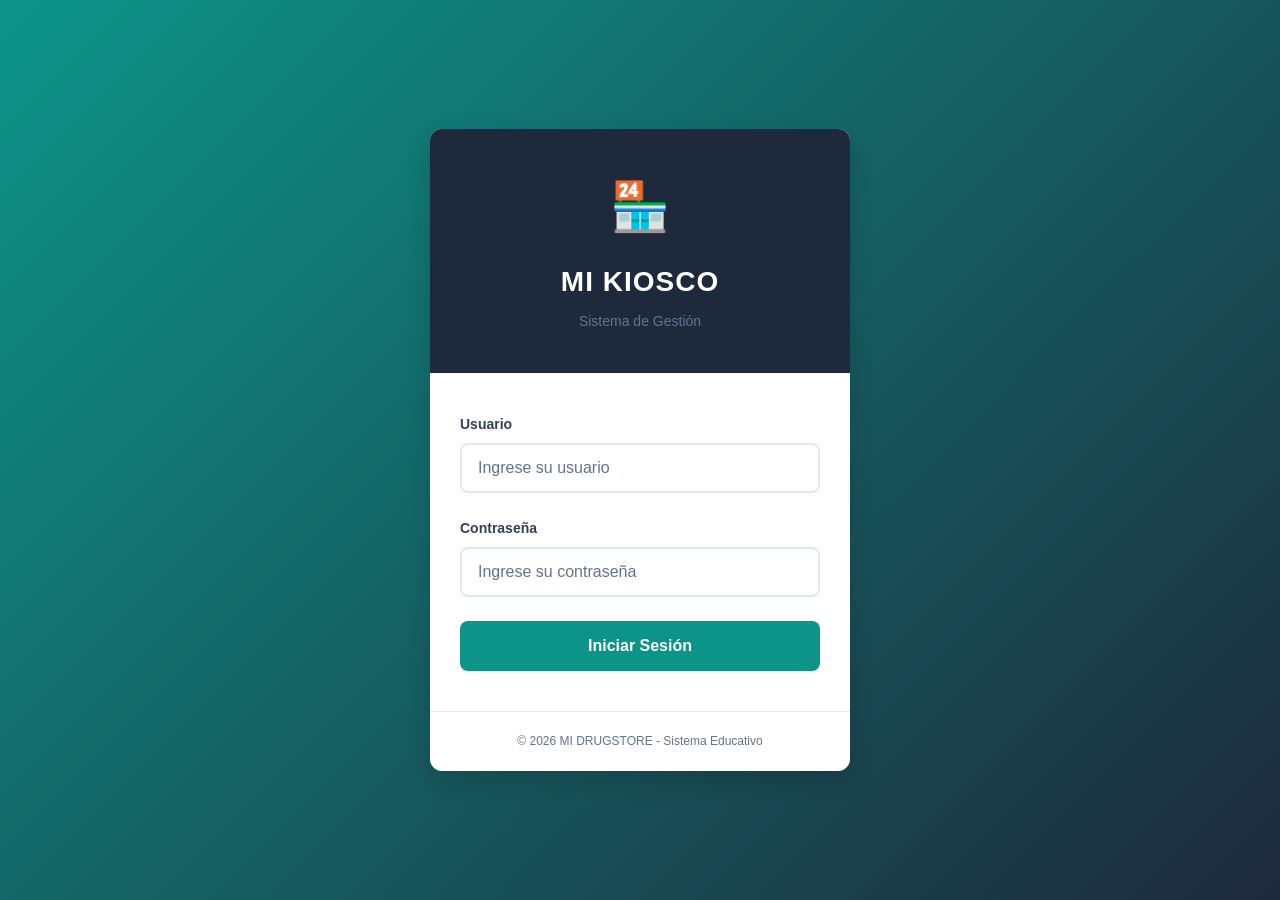
==== admin.html @ 24a75b5b "first commit" ====
<!DOCTYPE html>
<html lang="es">
<head>
    <meta charset="UTF-8">
    <meta name="viewport" content="width=device-width, initial-scale=1.0">
    <title>MI KIOKO - Administrador</title>
    <link rel="stylesheet" href="css/styles.css">
    <link rel="stylesheet" href="css/productos.css">
    <link rel="stylesheet" href="css/addStock.css">
    <link rel="stylesheet" href="css/ganancias.css">



</head>
<body>
    <div class="dashboard-container admin-theme">
        <!-- Sidebar -->
        <aside class="sidebar sidebar-admin">
            <div class="login-header">
    <div class="logo-icon">🏪</div>
    <h1>MI KIOSCO</h1>
    <span class="admin-badge">ADMIN</span>
</div>
            <nav class="sidebar-nav">
                <ul>
                    <li class="active" data-section="inicio">
                        <a href="#" onclick="mostrarSeccionAdmin('inicio'); return false;"><span class="nav-icon">&#127968;</span> Inicio</a>
                    </li>
                    <li data-section="cargar-producto">
                        <a href="#" onclick="mostrarSeccionAdmin('cargar-producto'); return false;"><span class="nav-icon">&#10133;</span> Cargar Producto</a>
                    </li>
                    <li data-section="edit-productos"> 
                        <a href="#" onclick="mostrarSeccionAdmin('edit-productos'); return false;">
                            <span class="nav-icon">&#9999;</span> Editar Productos
                        </a>
                    </li>
                    <li data-section="agregar-stock">
                        <a href="#" onclick="mostrarSeccionAdmin('agregar-stock'); return false;">
                            <span class="nav-icon">&#128230;</span> Agregar Stock
                        </a>
                    </li>
                   
                     <li data-section="ganancias">
                        <a href="#" onclick="mostrarSeccionAdmin('ganancias'); return false;">
                            <span class="nav-icon">&#128202;</span> Ganancias
                        </a>
                    </li>
                    
                </ul>
            </nav>
            <div class="sidebar-footer">
                <button class="btn-logout" onclick="cerrarSesionAdmin()">
                    <span>&#128682;</span> Cerrar Sesion
                </button>
            </div>
        </aside>

        <!-- Main Content -->
        <main class="main-content">
            <header class="main-header admin-header">
                <h1 id="tituloSeccion">Panel de Administracion</h1>
                <div class="user-info">
                    <span class="user-avatar admin-avatar">&#128081;</span>
                    <span id="nombreUsuario">Administrador</span>
                </div>
            </header>

            <!-- ========== SECCION INICIO ========== -->
            <div id="seccionAdminInicio" class="seccion-admin-content">
                <section class="welcome-section">
                    <div class="welcome-card admin-welcome">
                        <h2>Bienvenido Admin!</h2>
                        <p>Tienes acceso completo al sistema de gestion.</p>
                        <p class="welcome-date" id="fechaActual"></p>
                    </div>
                </section>
               
 


                <!-- Botones principales MAIN -->
                <section class="admin-acciones-grid">
                    <button class="admin-accion-card" onclick="mostrarSeccionAdmin('cargar-producto')">
                        <div class="accion-icono accion-verde">&#10133;</div>
                        <h3>Cargar Producto</h3>
                        <p>Agregar nuevos productos al catalogo</p>
                    </button>
                    <button class="admin-accion-card" onclick="mostrarSeccionAdmin('reportes')">
                        <div class="accion-icono accion-azul">&#128202;</div>
                        <h3>Reportes</h3>
                        <p>Ver reportes de ventas y estadisticas</p>
                    </button>
                    <button class="admin-accion-card" onclick="mostrarSeccionAdmin('inventario')">
                        <div class="accion-icono accion-naranja">&#128230;</div>
                        <h3>Inventario</h3>
                        <p>Gestionar stock y productos</p>
                    </button>
                    <button class="admin-accion-card" onclick="mostrarSeccionAdmin('empleados')">
                        <div class="accion-icono accion-violeta">&#128101;</div>
                        <h3>Empleados</h3>
                        <p>Administrar personal y turnos</p>
                    </button>
                    <button class="admin-accion-card" onclick="mostrarSeccionAdmin('configuracion')">
                        <div class="accion-icono accion-gris">&#9881;</div>
                        <h3>Configuracion</h3>
                        <p>Ajustes generales del sistema</p>
                    </button>
                </section>

                <section class="stats-section">
                    <div class="stat-card">
                        <div class="stat-icon">&#128176;</div>
                        <div class="stat-info">
                            <h3>Ventas Totales</h3>
                            <p class="stat-value" id="statVentas">$0.00</p>
                        </div>
                    </div>
                    <div class="stat-card">
                        <div class="stat-icon">&#128230;</div>
                        <div class="stat-info">
                            <h3>Productos</h3>
                            <p class="stat-value" id="statProductos">0</p>
                        </div>
                    </div>
                    <div class="stat-card">
                        <div class="stat-icon">&#128101;</div>
                        <div class="stat-info">
                            <h3>Empleados</h3>
                            <p class="stat-value">0</p>
                        </div>
                    </div>
                    <div class="stat-card">
                        <div class="stat-icon">&#9888;</div>
                        <div class="stat-info">
                            <h3>Stock Bajo</h3>
                            <p class="stat-value" id="statStockBajo">0</p>
                        </div>
                    </div>
                </section>
            </div>
                <!-- ========== SECCION mostrar productos ========== -->
            <div id="agregar-stock" class="seccion-admin-content" style="display:none;">
    
    <div class="header-section">
        <h1>Control de Stock</h1>
        <p>Selecciona una categoría o busca un producto para sumar unidades.</p>
    </div>

    <div class="search-global-container">
        <div class="search-box">
            <span class="search-icon">&#128269;</span>
            <input type="text" id="inputBusquedaGlobalStock" placeholder="Buscar producto para agregar stock..." onkeyup="manejarBusquedaStockGlobal()">
        </div>
        <div id="resultadosGlobalesStock" class="global-results-grid"></div>
    </div>

    <hr class="divider">

    <div id="contenedorNavegacionStock">
        
        <div id="breadcrumbStock" class="breadcrumb" style="display:none;">
            <span onclick="resetearVistaStock()">Categorías</span> 
            <span id="breadcrumb-separator-stock" style="display:none;"> > </span>
            <span id="breadcrumb-cat-stock" class="active"></span>
        </div>

        <div class="scroll-container">
            <div id="gridCategoriasStock" class="category-row">
                </div>
        </div>

        <div id="gridSubcategoriasStock" class="category-grid" style="display:none;">
            </div>

        <div id="panelTablaStock" style="display:none;">
            
            <div class="table-header-controls">
                <h3 id="tituloTablaStock">Inventario</h3>
                <input type="text" id="inputBusquedaTablaStock" class="input-sm" placeholder="Filtrar..." onkeyup="filtrarTablaStock()">
            </div>

            <div class="table-responsive">
                <table class="admin-table">
                    <thead>
                        <tr>
                            <th>Código</th>
                            <th>Nombre</th>
                            <th>Marca</th>
                            <th>Stock Actual</th>
                            <th>Agregar</th> <th>Acción</th>
                        </tr>
                    </thead>
                    <tbody id="tbodyProductosStock">
                        </tbody>
                </table>
            </div>
        </div>

    </div>
</div>

               <!-- ========== SECCION mostrar productos ========== -->
                    <div id="edit-productos" class="seccion-admin-content" style="display:none;">
                        
                        <div class="header-section">
                            <h1>Catálogo de Productos</h1>
                            <p>Gestiona y visualiza el inventario del drugstore</p>
                        </div>

                        <div class="search-global-container">
                            <div class="search-box">
                                <span class="search-icon">&#128269;</span>
                                <input type="text" id="inputBusquedaGlobal" placeholder="Buscar por Código, Nombre o Marca..." onkeyup="manejarBusquedaGlobal()">
                            </div>
                            <div id="resultadosGlobales" class="global-results-grid"></div>
                        </div>

                        <hr class="divider">

                        <div id="contenedorNavegacion">
                            
                            <div id="breadcrumb" class="breadcrumb" style="display:none;">
                                <span onclick="resetearVistaCategorias()">Categorías</span> 
                                <span id="breadcrumb-separator" style="display:none;"> > </span>
                                <span id="breadcrumb-cat" class="active"></span>
                            </div>

                            <div id="gridCategorias" class="category-grid">
                                </div>

                            <div id="gridSubcategorias" class="category-grid" style="display:none;">
                                </div>

                            <div id="panelTablaProductos" style="display:none;">
                                
                                <div class="table-header-controls">
                                    <h3 id="tituloTablaProductos">Productos</h3>
                                    <input type="text" id="inputBusquedaTabla" class="input-sm" placeholder="Filtrar en esta lista..." onkeyup="filtrarTablaActual()">
                                </div>

                                <div class="table-responsive">
                                    <table class="admin-table">
                                        <thead>
                                            <tr>
                                                <th>Código</th>
                                                <th>Marca</th>
                                                <th>Nombre</th>
                                                <th>Categoría</th>
                                                <th>Subcat.</th>
                                                <th>Precio</th>
                                                <th>Stock</th>
                                                <th>Acción</th>
                                            </tr>
                                        </thead>
                                        <tbody id="tbodyProductos">
                                            </tbody>
                                    </table>
                                </div>
                            </div>

                        </div>
                    </div>

            <!-- ========== SECCION CARGAR PRODUCTO ========== -->
            <div id="seccionCargarProducto" class="seccion-admin-content" style="display: none;">
                <div class="form-cargar-producto">
                    <div class="form-cp-header">
                        <h2>Cargar Nuevo Producto</h2>
                        <p>Complete los campos para agregar un producto al catalogo</p>
                    </div>

                    <form id="formCargarProducto" onsubmit="guardarProducto(event)">
                        <div class="form-cp-grid">
                            <!-- Codigo -->
                            <div class="form-cp-group">
                                <label for="cpCodigo">Codigo *</label>
                                <input type="text" id="cpCodigo" placeholder="Ej: BEB001, MED012, GAL005" required>
                            </div>

                            <!-- Producto -->
                            <div class="form-cp-group">
                                <label for="cpProducto">Producto *</label>
                                <input type="text" id="cpProducto" placeholder="Ej: Mochila, Gaseosa, Yogurt, Perfume" required>
                            </div>

                            <!-- Marca -->
                            <div class="form-cp-group">
                                <label for="cpMarca">Marca *</label>
                                <input type="text" id="cpMarca" placeholder="Ej: Coca Cola, Don Satur, Amodil" required>
                            </div>

                            <!-- Precio de venta -->
                            <div class="form-cp-group">
                                <label for="cpPrecio">Precio de Venta *</label>
                                <input type="number" id="cpPrecio" placeholder="Ej: 1500" min="0" step="0.01" required>
                            </div>
                        </div>

                        <!-- Descripcion -->
                        <div class="form-cp-group form-cp-full">
                            <label for="cpDescripcion">Descripcion (opcional)</label>
                            <textarea id="cpDescripcion" rows="3" placeholder="Detalle mas informacion sobre el producto: Promos por unidad, descuentos, forma de venta..."></textarea>
                        </div>

                        <!-- Categoria -->
                        <div class="form-cp-grid">
                            <div class="form-cp-group">
                                <label for="cpCategoria">Categoria *</label>
                                <select id="cpCategoria" onchange="verificarSubcategoria()" required>
                                    <option value="">-- Seleccionar categoria --</option>
                                    <option value="Regaleria">1. Regaleria</option>
                                    <option value="Farmacia">2. Farmacia</option>
                                    <option value="Panaderia">3. Panaderia</option>
                                    <option value="Bazares">4. Bazares</option>
                                    <option value="Jugueteria">5. Jugueteria</option>
                                    <option value="Indumentaria">6. Indumentaria</option>
                                    <option value="Golosinas">7. Golosinas</option>
                                    <option value="Gas Envasado">8. Gas Envasado</option>
                                    <option value="Bebidas">9. Bebidas</option>
                                    <option value="Cotillon de Fiesta">10. Cotillon de Fiesta</option>
                                    <option value="Forrajeria">11. Forrajeria</option>
                                    <option value="Embutidos">12. Embutidos</option>
                                    <option value="Lacteos">13. Lacteos</option>
                                    <option value="Ropa Intima">14. Ropa Intima</option>
                                    <option value="Merseria">15. Merseria</option>
                                    <option value="Escolar">16. Escolar</option>
                                    <option value="Almacen">17. Almacen</option>
                                    <option value="Cigarrillo">18. Cigarrillo</option>
                                </select>
                            </div>

                            <!-- Subcategoria (dinamica) -->
                            <div class="form-cp-group" id="contenedorSubcategoria" style="display: none;">
                                <label for="cpSubcategoria">Subcategoria *</label>
                                <select id="cpSubcategoria">
                                    <option value="">-- Seleccionar --</option>
                                </select>
                            </div>
                        </div>

                        <!-- Stock -->
                        <div class="form-cp-stock-section">
                            <div class="form-cp-checkbox">
                                <label class="checkbox-container">
                                    <input type="checkbox" id="cpHabilitarStock" onchange="toggleStockFields()">
                                    <span class="checkmark"></span>
                                    <span class="checkbox-label">Habilitar Stock</span>
                                </label>
                            </div>

                            <div id="camposStock" class="form-cp-stock-fields" style="display: none;">
                                <div class="form-cp-group">
                                    <label for="cpStockLocal">Stock en Local</label>
                                    <input type="number" id="cpStockLocal" placeholder="Cantidad disponible" min="0">
                                    <span class="campo-ayuda">Cantidad actual en la tienda</span>
                                </div>
                                <div class="form-cp-group">
                                    <label for="cpStockBajo">Stock Bajo (alerta)</label>
                                    <input type="number" id="cpStockBajo" placeholder="Ej: 20" min="0">
                                    <span class="campo-ayuda">Se alertara cuando el stock baje de esta cantidad</span>
                                </div>
                                <div class="form-cp-group">
                                    <label for="cpStockMuyBajo">Stock Muy Bajo (critico)</label>
                                    <input type="number" id="cpStockMuyBajo" placeholder="Ej: 5" min="0">
                                    <span class="campo-ayuda">Alerta critica cuando llegue a esta cantidad</span>
                                </div>
                            </div>
                        </div>

                        <!-- Botones de accion -->
                        <div class="form-cp-actions">
                            <button type="button" class="btn-cp-cancelar" onclick="limpiarFormularioProducto()">Limpiar Formulario</button>
                            <button type="submit" class="btn-cp-guardar">
                                <span>&#10003;</span> Guardar Producto
                            </button>
                        </div>
                    </form>

                    <!-- Listado de productos cargados -->
                    <div class="productos-cargados-section">
                        <h3>Productos Cargados Recientemente</h3>
                        <div id="listaProductosCargados" class="lista-productos-cargados">
                            <div class="sin-productos-cargados">
                                <p>No se han cargado productos en esta sesion</p>
                            </div>
                        </div>
                    </div>
                </div>
            </div>

            <!-- ========== SECCION REPORTES (placeholder) ========== -->
           <div id="seccionGanancias" class="seccion-admin-content" style="display: none;">
    
                <div class="header-section">
                        <h1>Reporte de Ganancias</h1>
                        <p>Control de ingresos diarios, semanales y mensuales.</p>
                    </div>

                    <div id="contenedor-meses-ganancias"></div>

                </div>

                <div id="modalDetalleDia" class="modal-overlay" style="display:none;">
                    <div class="modal-content">
                        <div class="modal-header">
                            <h3 id="modal-titulo-dia">Detalle del Día</h3>
                            <button onclick="cerrarModalGanancias()" class="close-modal">&times;</button>
                        </div>
                        <div class="modal-body">
                            <div class="detail-row">
                                <span>💵 Efectivo:</span>
                                <span id="modal-efectivo" class="money-positive">$0.00</span>
                            </div>
                            <div class="detail-row">
                                <span>🏦 Transferencia:</span>
                                <span id="modal-transferencia" class="money-blue">$0.00</span>
                            </div>
                            <hr>
                            <div class="detail-row total-row">
                                <span>TOTAL:</span>
                                <span id="modal-total">$0.00</span>
                            </div>
                        </div>
                    </div>
            
            </div>

            <!-- ========== SECCION INVENTARIO (placeholder) ========== -->
           

            <!-- ========== SECCION EMPLEADOS (placeholder) ========== -->
           

            <!-- ========== SECCION CONFIGURACION (placeholder) ========== -->
            

        </main>
    </div>

    <script src="js/productos.js"></script>
    <script src="js/admin.js"></script>

    <script src="js/tienda-productos.js"></script>
    <script src="js/view-productos.js"></script>
    <script src="js/add-stock-view.js"></script>
    <script src="js/ganancias-view.js"></script>

    

</body>
</html>
---- css/styles.css ----
/* ========================================
   MI DRUGSTORE - Sistema de Gestión
   Estilos Principales
   ======================================== */

/* Variables CSS */
:root {
    --color-primary: #0d9488;
    --color-primary-dark: #0f766e;
    --color-primary-light: #14b8a6;
    --color-secondary: #1e293b;
    --color-accent: #f59e0b;
    --color-success: #22c55e;
    --color-error: #ef4444;
    --color-warning: #f59e0b;
    --color-bg: #f1f5f9;
    --color-white: #ffffff;
    --color-text: #334155;
    --color-text-light: #64748b;
    --color-border: #e2e8f0;
    --shadow-sm: 0 1px 2px rgba(0, 0, 0, 0.05);
    --shadow-md: 0 4px 6px rgba(0, 0, 0, 0.1);
    --shadow-lg: 0 10px 25px rgba(0, 0, 0, 0.15);
    --radius: 12px;
    --radius-sm: 8px;
}

/* Reset y Base */
* {
    margin: 0;
    padding: 0;
    box-sizing: border-box;
}

body {
    font-family: 'Segoe UI', Tahoma, Geneva, Verdana, sans-serif;
    background-color: var(--color-bg);
    color: var(--color-text);
    line-height: 1.6;
}

/* ========================================
   LOGIN PAGE
   ======================================== */

.login-container {
    min-height: 100vh;
    display: flex;
    align-items: center;
    justify-content: center;
    background: linear-gradient(135deg, var(--color-primary) 0%, var(--color-secondary) 100%);
    padding: 20px;
}

.login-card {
    background: var(--color-white);
    border-radius: var(--radius);
    box-shadow: var(--shadow-lg);
    width: 100%;
    max-width: 420px;
    overflow: hidden;
}

.login-header {
    background: var(--color-secondary);
    color: var(--color-white);
    padding: 40px 30px;
    text-align: center;
}

.logo-icon {
    font-size: 48px;
    margin-bottom: 15px;
}

.login-header h1 {
    font-size: 28px;
    font-weight: 700;
    margin-bottom: 5px;
    letter-spacing: 1px;
}

.login-header p {
    color: var(--color-text-light);
    font-size: 14px;
}

.login-form {
    padding: 40px 30px;
}

.form-group {
    margin-bottom: 24px;
}

.form-group label {
    display: block;
    margin-bottom: 8px;
    font-weight: 600;
    color: var(--color-text);
    font-size: 14px;
}

.form-group input {
    width: 100%;
    padding: 14px 16px;
    border: 2px solid var(--color-border);
    border-radius: var(--radius-sm);
    font-size: 16px;
    transition: all 0.3s ease;
}

.form-group input:focus {
    outline: none;
    border-color: var(--color-primary);
    box-shadow: 0 0 0 3px rgba(13, 148, 136, 0.1);
}

.form-group input::placeholder {
    color: var(--color-text-light);
}

.error-message {
    background: #fef2f2;
    color: var(--color-error);
    padding: 12px;
    border-radius: var(--radius-sm);
    margin-bottom: 20px;
    font-size: 14px;
    display: none;
    border: 1px solid #fecaca;
}

.error-message.show {
    display: block;
}

.btn-login {
    width: 100%;
    padding: 16px;
    background: var(--color-primary);
    color: var(--color-white);
    border: none;
    border-radius: var(--radius-sm);
    font-size: 16px;
    font-weight: 600;
    cursor: pointer;
    transition: all 0.3s ease;
}

.btn-login:hover {
    background: var(--color-primary-dark);
    transform: translateY(-2px);
    box-shadow: var(--shadow-md);
}

.btn-login:active {
    transform: translateY(0);
}

.login-footer {
    padding: 20px 30px;
    text-align: center;
    border-top: 1px solid var(--color-border);
}

.login-footer p {
    color: var(--color-text-light);
    font-size: 12px;
}

@keyframes shake {
    0%, 100% { transform: translateX(0); }
    25% { transform: translateX(-10px); }
    75% { transform: translateX(10px); }
}

.shake {
    animation: shake 0.3s ease-in-out;
}

/* ========================================
   MODAL BASE
   ======================================== */

.modal {
    display: none;
    position: fixed;
    top: 0;
    left: 0;
    width: 100%;
    height: 100%;
    background: rgba(0, 0, 0, 0.6);
    backdrop-filter: blur(4px);
    z-index: 1000;
    align-items: center;
    justify-content: center;
    padding: 20px;
}

.modal-content {
    background: var(--color-white);
    border-radius: var(--radius);
    box-shadow: var(--shadow-lg);
    max-width: 500px;
    width: 100%;
    overflow: hidden;
    animation: modalSlideIn 0.3s ease;
}

@keyframes modalSlideIn {
    from {
        opacity: 0;
        transform: translateY(-30px);
    }
    to {
        opacity: 1;
        transform: translateY(0);
    }
}

.modal-header {
    background: var(--color-secondary);
    color: var(--color-white);
    padding: 30px;
    text-align: center;
}

.modal-header h2 {
    font-size: 24px;
    margin-bottom: 8px;
}

.modal-header p {
    opacity: 0.8;
    font-size: 14px;
}

/* ========================================
   MODAL TURNO
   ======================================== */

.modal-turno .turno-options {
    padding: 30px;
    display: flex;
    gap: 20px;
}

.btn-turno {
    flex: 1;
    padding: 30px 20px;
    background: var(--color-bg);
    border: 2px solid var(--color-border);
    border-radius: var(--radius);
    cursor: pointer;
    transition: all 0.3s ease;
    display: flex;
    flex-direction: column;
    align-items: center;
    gap: 10px;
}

.btn-turno:hover {
    border-color: var(--color-primary);
    background: rgba(13, 148, 136, 0.05);
    transform: translateY(-3px);
}

.turno-icon {
    font-size: 40px;
}

.turno-text {
    font-size: 18px;/**
 * MI DRUGSTORE - Sistema de Gestion
 * Modulo de Administrador
 */

// Productos cargados en esta sesion
var productosCargadosSesion = [];

// Subcategorias por categoria
var SUBCATEGORIAS = {
    'Regaleria': ['Perfumes', 'Maquillaje'],
    'Bazares': ['Tupper', 'Vasos', 'Otros'],
    'Indumentaria': ['Nino', 'Adulto'],
    'Bebidas': ['Con Alcohol', 'Sin Alcohol'],
    'Embutidos': ['Hamburguesa', 'Salchicha']
};


document.addEventListener('DOMContentLoaded', function() {
    verificarSesion();
    mostrarFecha();
    cargarNombreUsuario();
    actualizarEstadisticas();
});

function verificarSesion() {
    var usuarioLogueado = sessionStorage.getItem('usuarioLogueado');
    if (!usuarioLogueado) {
        window.location.href = 'index.html';
        return;
    }
    if (usuarioLogueado === 'empleado') {
        window.location.href = 'empleado.html';
        return;
    }
}

function mostrarFecha() {
    var fechaElement = document.getElementById('fechaActual');
    var opciones = { 
        weekday: 'long', 
        year: 'numeric', 
        month: 'long', 
        day: 'numeric',
        hour: '2-digit',
        minute: '2-digit'
    };
    var fecha = new Date().toLocaleDateString('es-ES', opciones);
    fechaElement.textContent = fecha.charAt(0).toUpperCase() + fecha.slice(1);
}

function cargarNombreUsuario() {
    var nombreUsuario = sessionStorage.getItem('nombreUsuario');
    var nombreElement = document.getElementById('nombreUsuario');
    if (nombreUsuario) {
        nombreElement.textContent = nombreUsuario.charAt(0).toUpperCase() + nombreUsuario.slice(1);
    }
}

function actualizarEstadisticas() {
    if (typeof PRODUCTOS !== 'undefined') {
        document.getElementById('statProductos').textContent = PRODUCTOS.length;
        var stockBajo = 0;
        for (var j = 0; j < PRODUCTOS.length; j++) {
            if (PRODUCTOS[j].stock !== undefined && PRODUCTOS[j].stock < 10) {
                stockBajo++;
            }
        }
        document.getElementById('statStockBajo').textContent = stockBajo;
    }
}

function cerrarSesionAdmin() {
    sessionStorage.clear();
    window.location.href = 'index.html';
}

// ========================================
// NAVEGACION ENTRE SECCIONES ADMIN
// ========================================

var titulosSecciones = {
    'inicio': 'Panel de Administracion',
    'cargar-producto': 'Cargar Producto',
    'reportes': 'Reportes',
    'inventario': 'Inventario',
    'empleados': 'Empleados',
    'configuracion': 'Configuracion'
};

var idsSecciones = {
    'inicio': 'seccionAdminInicio',
    'cargar-producto': 'seccionCargarProducto',
    'reportes': 'seccionReportes',
    'inventario': 'seccionInventario',
    'empleados': 'seccionEmpleados',
    'configuracion': 'seccionConfiguracion'
};

function mostrarSeccionAdmin(seccion) {
    // Ocultar todas las secciones
    var secciones = document.querySelectorAll('.seccion-admin-content');
    for (var j = 0; j < secciones.length; j++) {
        secciones[j].style.display = 'none';
    }

    // Quitar active de todos los items del menu
    var menuItems = document.querySelectorAll('.sidebar-nav li');
    for (var k = 0; k < menuItems.length; k++) {
        menuItems[k].classList.remove('active');
    }

    // Mostrar la seccion correspondiente
    var idSeccion = idsSecciones[seccion];
    if (idSeccion) {
        document.getElementById(idSeccion).style.display = 'block';
    }

    // Activar el item del menu
    var menuItem = document.querySelector('.sidebar-nav li[data-section="' + seccion + '"]');
    if (menuItem) {
        menuItem.classList.add('active');
    }

    // Actualizar titulo
    document.getElementById('tituloSeccion').textContent = titulosSecciones[seccion] || '';
}

// ========================================
// CARGAR PRODUCTO
// ========================================

function verificarSubcategoria() {
    var categoriaSelect = document.getElementById('cpCategoria');
    var contenedorSub = document.getElementById('contenedorSubcategoria');
    var subSelect = document.getElementById('cpSubcategoria');
    var categoriaSeleccionada = categoriaSelect.value;

    // Limpiar subcategoria
    subSelect.innerHTML = '<option value="">-- Seleccionar --</option>';

    // Verificar si la categoria tiene subcategorias
    if (SUBCATEGORIAS[categoriaSeleccionada]) {
        var subs = SUBCATEGORIAS[categoriaSeleccionada];
        for (var l = 0; l < subs.length; l++) {
            var option = document.createElement('option');
            option.value = subs[l];
            option.textContent = subs[l];
            subSelect.appendChild(option);
        }
        contenedorSub.style.display = 'block';
        subSelect.required = true;
    } else {
        contenedorSub.style.display = 'none';
        subSelect.required = false;
    }
}

function toggleStockFields() {
    var checkbox = document.getElementById('cpHabilitarStock');
    var camposStock = document.getElementById('camposStock');

    if (checkbox.checked) {
        camposStock.style.display = 'grid';
    } else {
        camposStock.style.display = 'none';
        document.getElementById('cpStockLocal').value = '';
        document.getElementById('cpStockBajo').value = '';
        document.getElementById('cpStockMuyBajo').value = '';
    }
}

function guardarProducto(event) {
    event.preventDefault();

    var codigo = document.getElementById('cpCodigo').value.trim().toUpperCase();
    var producto = document.getElementById('cpProducto').value.trim();
    var marca = document.getElementById('cpMarca').value.trim();
    var precio = parseFloat(document.getElementById('cpPrecio').value);
    var descripcion = document.getElementById('cpDescripcion').value.trim();
    var categoria = document.getElementById('cpCategoria').value;
    var subcategoria = document.getElementById('cpSubcategoria').value;
    var habilitarStock = document.getElementById('cpHabilitarStock').checked;

    // Validar subcategoria si aplica
    if (SUBCATEGORIAS[categoria] && !subcategoria) {
        alert('Debe seleccionar una subcategoria para ' + categoria);
        return;
    }

    // Verificar codigo duplicado
    if (typeof PRODUCTOS !== 'undefined') {
        for (var m = 0; m < PRODUCTOS.length; m++) {
            if (PRODUCTOS[m].codigo === codigo) {
                alert('Ya existe un producto con el codigo ' + codigo);
                return;
            }
        }
    }

    // Construir nombre completo
    var nombreCompleto = producto + ' - ' + marca;

    // Crear objeto producto
    var nuevoProducto = {
        codigo: codigo,
        nombre: nombreCompleto,
        marca: marca,
        categoria: subcategoria ? categoria + ' > ' + subcategoria : categoria,
        precio: precio,
        descripcion: descripcion || '',
        stock: habilitarStock ? (parseInt(document.getElementById('cpStockLocal').value) || 0) : undefined,
        stockBajo: habilitarStock ? (parseInt(document.getElementById('cpStockBajo').value) || 0) : undefined,
        stockMuyBajo: habilitarStock ? (parseInt(document.getElementById('cpStockMuyBajo').value) || 0) : undefined,
        habilitarStock: habilitarStock,
        fechaCarga: new Date().toLocaleDateString('es-AR'),
        horaCarga: new Date().toLocaleTimeString('es-AR', { hour: '2-digit', minute: '2-digit' })
    };

    // Agregar al array global
    if (typeof PRODUCTOS !== 'undefined') {
        PRODUCTOS.push(nuevoProducto);
    }

    // Agregar a la lista de esta sesion
    productosCargadosSesion.unshift(nuevoProducto);

    // Renderizar lista de recientes
    renderizarProductosCargados();

    // Actualizar estadisticas
    actualizarEstadisticas();

    // Limpiar formulario
    limpiarFormularioProducto();

    // Confirmacion
    mostrarNotificacion('Producto "' + nombreCompleto + '" cargado exitosamente');
}

function limpiarFormularioProducto() {
    document.getElementById('formCargarProducto').reset();
    document.getElementById('contenedorSubcategoria').style.display = 'none';
    document.getElementById('camposStock').style.display = 'none';
}

function renderizarProductosCargados() {
    var container = document.getElementById('listaProductosCargados');

    if (productosCargadosSesion.length === 0) {
        container.innerHTML = '<div class="sin-productos-cargados"><p>No se han cargado productos en esta sesion</p></div>';
        return;
    }

    var html = '';
    html += '<table class="tabla-productos-cargados">';
    html += '<thead><tr>';
    html += '<th>Codigo</th><th>Producto</th><th>Categoria</th><th>Precio</th><th>Stock</th><th>Hora</th>';
    html += '</tr></thead><tbody>';

    for (var n = 0; n < productosCargadosSesion.length; n++) {
        var p = productosCargadosSesion[n];
        html += '<tr>';
        html += '<td><span class="codigo-tag">' + p.codigo + '</span></td>';
        html += '<td>' + p.nombre + '</td>';
        html += '<td><span class="cat-tag">' + p.categoria + '</span></td>';
        html += '<td class="precio-col">$' + p.precio.toFixed(2) + '</td>';
        html += '<td>' + (p.habilitarStock ? p.stock : '<span class="sin-stock-tag">N/A</span>') + '</td>';
        html += '<td>' + p.horaCarga + '</td>';
        html += '</tr>';
    }

    html += '</tbody></table>';
    container.innerHTML = html;
}

function mostrarNotificacion(mensaje) {
    // Crear notificacion
    var notif = document.createElement('div');
    notif.className = 'notificacion-exito';
    notif.innerHTML = '<span>&#10003;</span> ' + mensaje;
    document.body.appendChild(notif);

    // Mostrar con animacion
    setTimeout(function() {
        notif.classList.add('visible');
    }, 100);

    // Ocultar y eliminar
    setTimeout(function() {
        notif.classList.remove('visible');
        setTimeout(function() {
            document.body.removeChild(notif);
        }, 400);
    }, 3000);
}

    font-weight: 600;
    color: var(--color-secondary);
}

.turno-horario {
    font-size: 12px;
    color: var(--color-text-light);
}

/* ========================================
   MODAL DESPACHAR
   ======================================== */

.modal-despachar {
    max-width: 700px;
    max-height: 90vh;
    display: flex;
    flex-direction: column;
}

.modal-header-despachar {
    background: var(--color-primary);
    color: var(--color-white);
    padding: 20px 25px;
    display: flex;
    justify-content: space-between;
    align-items: center;
}

.modal-header-despachar h2 {
    font-size: 20px;
}

#clienteActualModal {
    background: rgba(255, 255, 255, 0.2);
    padding: 6px 16px;
    border-radius: 20px;
    font-size: 14px;
    font-weight: 600;
}

.despachar-body {
    padding: 20px;
    overflow-y: auto;
    flex: 1;
}

/* Buscador Despachar */
.buscador-despachar {
    position: relative;
    margin-bottom: 20px;
}

.buscador-despachar input {
    width: 100%;
    padding: 14px 16px;
    border: 2px solid var(--color-border);
    border-radius: var(--radius-sm);
    font-size: 15px;
    transition: all 0.3s ease;
}

.buscador-despachar input:focus {
    outline: none;
    border-color: var(--color-primary);
    box-shadow: 0 0 0 3px rgba(13, 148, 136, 0.1);
}

.resultados-busqueda {
    position: absolute;
    top: 100%;
    left: 0;
    right: 0;
    background: var(--color-white);
    border: 1px solid var(--color-border);
    border-radius: var(--radius-sm);
    box-shadow: var(--shadow-md);
    z-index: 100;
    max-height: 200px;
    overflow-y: auto;
}

.resultado-item {
    padding: 12px 16px;
    display: flex;
    gap: 15px;
    cursor: pointer;
    border-bottom: 1px solid var(--color-border);
    transition: background 0.2s;
}

.resultado-item:hover {
    background: var(--color-bg);
}

.resultado-item:last-child {
    border-bottom: none;
}

.resultado-codigo {
    font-weight: 600;
    color: var(--color-primary);
    min-width: 70px;
}

.resultado-nombre {
    flex: 1;
    color: var(--color-text);
}

.resultado-precio {
    font-weight: 600;
    color: var(--color-secondary);
}

.no-resultados {
    padding: 15px;
    text-align: center;
    color: var(--color-text-light);
}

/* Tabla Productos Despachar */
.tabla-productos-despachar {
    border: 1px solid var(--color-border);
    border-radius: var(--radius-sm);
    overflow: hidden;
    margin-bottom: 20px;
    max-height: 250px;
    overflow-y: auto;
}

.tabla-productos-despachar table {
    width: 100%;
    border-collapse: collapse;
}

.tabla-productos-despachar th {
    background: var(--color-secondary);
    color: var(--color-white);
    padding: 12px 15px;
    text-align: left;
    font-size: 13px;
    font-weight: 600;
    position: sticky;
    top: 0;
}

.tabla-productos-despachar td {
    padding: 12px 15px;
    border-bottom: 1px solid var(--color-border);
    font-size: 14px;
}

.tabla-productos-despachar tr:last-child td {
    border-bottom: none;
}

.tabla-productos-despachar .empty-row td {
    text-align: center;
    color: var(--color-text-light);
    padding: 30px;
}

.btn-eliminar-producto {
    background: var(--color-error);
    color: white;
    border: none;
    width: 28px;
    height: 28px;
    border-radius: 50%;
    cursor: pointer;
    font-size: 14px;
    transition: all 0.2s;
}

.btn-eliminar-producto:hover {
    background: #dc2626;
    transform: scale(1.1);
}

/* Footer Despachar */
.despachar-footer {
    border-top: 1px solid var(--color-border);
    padding-top: 20px;
}

.total-despachar {
    display: flex;
    justify-content: space-between;
    align-items: center;
    background: var(--color-bg);
    padding: 15px 20px;
    border-radius: var(--radius-sm);
    margin-bottom: 20px;
}

.total-despachar span:first-child {
    font-size: 16px;
    font-weight: 600;
    color: var(--color-text);
}

.total-despachar span:last-child {
    font-size: 24px;
    font-weight: 700;
    color: var(--color-primary);
}

.metodo-pago {
    margin-bottom: 20px;
}

.metodo-pago label {
    display: block;
    margin-bottom: 10px;
    font-weight: 600;
    color: var(--color-text);
}

.pago-options {
    display: flex;
    gap: 15px;
}

.pago-option {
    flex: 1;
    position: relative;
}

.pago-option input {
    position: absolute;
    opacity: 0;
    cursor: pointer;
}

.pago-label {
    display: block;
    padding: 15px 20px;
    background: var(--color-bg);
    border: 2px solid var(--color-border);
    border-radius: var(--radius-sm);
    text-align: center;
    cursor: pointer;
    transition: all 0.3s;
    font-weight: 500;
}

.pago-option input:checked + .pago-label {
    border-color: var(--color-primary);
    background: rgba(13, 148, 136, 0.1);
    color: var(--color-primary);
}

.error-pago {
    display: block;
    color: var(--color-error);
    font-size: 13px;
    margin-top: 8px;
}

.despachar-actions {
    display: flex;
    gap: 15px;
}

.btn-cancelar {
    flex: 1;
    padding: 14px 20px;
    background: var(--color-bg);
    border: 2px solid var(--color-border);
    border-radius: var(--radius-sm);
    font-size: 15px;
    font-weight: 600;
    cursor: pointer;
    transition: all 0.3s;
    color: var(--color-text);
}

.btn-cancelar:hover {
    background: var(--color-border);
}

.btn-confirmar {
    flex: 1;
    padding: 14px 20px;
    background: var(--color-success);
    border: none;
    border-radius: var(--radius-sm);
    font-size: 15px;
    font-weight: 600;
    cursor: pointer;
    transition: all 0.3s;
    color: white;
    display: flex;
    align-items: center;
    justify-content: center;
    gap: 8px;
}

.btn-confirmar:hover {
    background: #16a34a;
    transform: translateY(-2px);
}

/* ========================================
   MODAL CERRAR CAJA
   ======================================== */

.modal-cerrar-caja {
    max-width: 450px;
}

.cierre-resumen {
    padding: 25px;
}

.cierre-item {
    display: flex;
    justify-content: space-between;
    padding: 15px 0;
    border-bottom: 1px solid var(--color-border);
}

.cierre-item:last-child {
    border-bottom: none;
}

.cierre-total {
    background: var(--color-bg);
    padding: 15px;
    border-radius: var(--radius-sm);
    margin-top: 10px;
}

.cierre-total span:first-child {
    font-weight: 700;
    color: var(--color-secondary);
}

.cierre-total span:last-child {
    font-weight: 700;
    color: var(--color-primary);
    font-size: 20px;
}

.cierre-actions {
    padding: 0 25px 25px;
    display: flex;
    gap: 15px;
}

/* ========================================
   DASHBOARD LAYOUT
   ======================================== */

.dashboard-container {
    display: flex;
    min-height: 100vh;
}

/* Sidebar */
.sidebar {
    width: 260px;
    background: var(--color-secondary);
    color: var(--color-white);
    display: flex;
    flex-direction: column;
    position: fixed;
    height: 100vh;
}

.sidebar-admin {
    background: linear-gradient(180deg, #1e293b 0%, #0f172a 100%);
}

.sidebar-header {
    padding: 30px 20px;
    text-align: center;
    border-bottom: 1px solid rgba(255, 255, 255, 0.1);
}

.sidebar-header .logo-icon {
    font-size: 36px;
}

.sidebar-header h2 {
    font-size: 18px;
    margin-top: 10px;
    font-weight: 600;
}

.admin-badge {
    display: inline-block;
    background: var(--color-accent);
    color: var(--color-secondary);
    padding: 4px 12px;
    border-radius: 20px;
    font-size: 11px;
    font-weight: 700;
    margin-top: 10px;
}

.sidebar-nav {
    flex: 1;
    padding: 20px 0;
}

.sidebar-nav ul {
    list-style: none;
}

.sidebar-nav li {
    margin-bottom: 5px;
}

.sidebar-nav a {
    display: flex;
    align-items: center;
    padding: 14px 25px;
    color: rgba(255, 255, 255, 0.7);
    text-decoration: none;
    transition: all 0.3s ease;
    font-size: 15px;
}

.sidebar-nav a:hover {
    background: rgba(255, 255, 255, 0.1);
    color: var(--color-white);
}

.sidebar-nav li.active a {
    background: var(--color-primary);
    color: var(--color-white);
    border-left: 4px solid var(--color-accent);
}

.nav-icon {
    margin-right: 12px;
    font-size: 18px;
}

.sidebar-footer {
    padding: 20px;
    border-top: 1px solid rgba(255, 255, 255, 0.1);
}

.btn-logout {
    width: 100%;
    padding: 12px;
    background: rgba(255, 255, 255, 0.1);
    color: var(--color-white);
    border: none;
    border-radius: var(--radius-sm);
    font-size: 14px;
    cursor: pointer;
    transition: all 0.3s ease;
    display: flex;
    align-items: center;
    justify-content: center;
    gap: 8px;
}

.btn-logout:hover {
    background: var(--color-error);
}

/* Main Content */
.main-content {
    flex: 1;
    margin-left: 260px;
    padding: 30px;
}

/* ========================================
   EMPLEADO HEADER
   ======================================== */

.main-header {
    display: flex;
    justify-content: space-between;
    align-items: center;
    margin-bottom: 25px;
    padding-bottom: 20px;
    border-bottom: 1px solid var(--color-border);
}

.main-header h1 {
    font-size: 24px;
    color: var(--color-secondary);
}

.empleado-header {
    background: var(--color-white);
    padding: 20px 25px;
    border-radius: var(--radius);
    box-shadow: var(--shadow-sm);
    margin-bottom: 25px;
    border: none;
}

.empleado-info h1 {
    font-size: 22px;
    color: var(--color-secondary);
    margin-bottom: 8px;
}

.empleado-detalles {
    display: flex;
    gap: 15px;
    flex-wrap: wrap;
}

.badge-turno {
    background: var(--color-primary);
    color: white;
    padding: 5px 15px;
    border-radius: 20px;
    font-size: 13px;
    font-weight: 600;
}

.fecha-inicio {
    color: var(--color-text-light);
    font-size: 13px;
    display: flex;
    align-items: center;
}

.user-info {
    display: flex;
    align-items: center;
    gap: 10px;
    background: var(--color-bg);
    padding: 10px 20px;
    border-radius: 30px;
}

.user-avatar {
    font-size: 24px;
}

/* ========================================
   BUSCADOR SECTION
   ======================================== */

.buscador-section {
    margin-bottom: 25px;
}

.buscador-container {
    display: flex;
    gap: 10px;
}

.buscador-container input {
    flex: 1;
    padding: 14px 20px;
    border: 2px solid var(--color-border);
    border-radius: var(--radius-sm);
    font-size: 15px;
    transition: all 0.3s;
}

.buscador-container input:focus {
    outline: none;
    border-color: var(--color-primary);
    box-shadow: 0 0 0 3px rgba(13, 148, 136, 0.1);
}

.btn-buscar {
    padding: 14px 20px;
    background: var(--color-primary);
    border: none;
    border-radius: var(--radius-sm);
    cursor: pointer;
    font-size: 18px;
    transition: all 0.3s;
}

.btn-buscar:hover {
    background: var(--color-primary-dark);
}

/* ========================================
   VENTAS SECTION
   ======================================== */

.ventas-section {
    background: var(--color-white);
    border-radius: var(--radius);
    box-shadow: var(--shadow-sm);
    padding: 25px;
    margin-bottom: 25px;
}

.ventas-header {
    display: flex;
    justify-content: space-between;
    align-items: center;
    margin-bottom: 20px;
    padding-bottom: 15px;
    border-bottom: 1px solid var(--color-border);
}

.ventas-header h2 {
    font-size: 18px;
    color: var(--color-secondary);
}

.btn-despachar {
    padding: 12px 30px;
    background: var(--color-success);
    color: white;
    border: none;
    border-radius: var(--radius-sm);
    font-size: 16px;
    font-weight: 700;
    cursor: pointer;
    transition: all 0.3s;
    display: flex;
    align-items: center;
    gap: 10px;
}

.btn-despachar:hover {
    background: #16a34a;
    transform: translateY(-2px);
    box-shadow: var(--shadow-md);
}

.btn-despachar span {
    font-size: 20px;
}

.sin-ventas {
    text-align: center;
    padding: 60px 20px;
    color: var(--color-text-light);
}

.sin-ventas span {
    font-size: 50px;
    display: block;
    margin-bottom: 15px;
}

.sin-ventas p {
    font-size: 16px;
}

/* ========================================
   SUBTABLA CLIENTE
   ======================================== */

.subtabla-cliente {
    border: 1px solid var(--color-border);
    border-radius: var(--radius-sm);
    margin-bottom: 20px;
    overflow: hidden;
}

.subtabla-header {
    background: var(--color-bg);
    padding: 15px 20px;
    display: flex;
    justify-content: space-between;
    align-items: center;
    flex-wrap: wrap;
    gap: 10px;
}

.cliente-info {
    display: flex;
    align-items: center;
    gap: 15px;
    flex-wrap: wrap;
}

.cliente-badge {
    background: var(--color-secondary);
    color: white;
    padding: 6px 15px;
    border-radius: 20px;
    font-weight: 700;
    font-size: 14px;
}

.cliente-hora {
    color: var(--color-text-light);
    font-size: 13px;
}

.cliente-pago {
    padding: 5px 12px;
    border-radius: 15px;
    font-size: 13px;
    font-weight: 500;
}

.cliente-pago.efectivo {
    background: #dcfce7;
    color: #166534;
}

.cliente-pago.transferencia {
    background: #dbeafe;
    color: #1e40af;
}

.cliente-total span {
    font-weight: 700;
    color: var(--color-primary);
    font-size: 16px;
}

.tabla-productos-cliente {
    width: 100%;
    border-collapse: collapse;
}

.tabla-productos-cliente th {
    background: var(--color-secondary);
    color: white;
    padding: 12px 15px;
    text-align: left;
    font-size: 13px;
    font-weight: 600;
}

.tabla-productos-cliente td {
    padding: 12px 15px;
    border-bottom: 1px solid var(--color-border);
    font-size: 14px;
}

.tabla-productos-cliente tr:last-child td {
    border-bottom: none;
}

.tabla-productos-cliente tr.resaltado {
    background: #fef3c7;
}

.nota-cliente {
    padding: 15px 20px;
    background: var(--color-bg);
    border-top: 1px solid var(--color-border);
}

.nota-cliente input {
    width: 100%;
    padding: 10px 15px;
    border: 1px solid var(--color-border);
    border-radius: var(--radius-sm);
    font-size: 13px;
    background: white;
}

.nota-cliente input:focus {
    outline: none;
    border-color: var(--color-primary);
}

/* ========================================
   RESUMEN SECTION
   ======================================== */

.resumen-section {
    margin-bottom: 25px;
}

.resumen-container {
    background: var(--color-white);
    border-radius: var(--radius);
    box-shadow: var(--shadow-sm);
    padding: 25px;
}

.resumen-container h3 {
    font-size: 16px;
    color: var(--color-secondary);
    margin-bottom: 20px;
    padding-bottom: 15px;
    border-bottom: 1px solid var(--color-border);
}

.resumen-grid {
    display: grid;
    grid-template-columns: repeat(auto-fit, minmax(180px, 1fr));
    gap: 20px;
}

.resumen-item {
    background: var(--color-bg);
    padding: 20px;
    border-radius: var(--radius-sm);
    text-align: center;
}

.resumen-label {
    display: block;
    font-size: 13px;
    color: var(--color-text-light);
    margin-bottom: 8px;
}

.resumen-value {
    display: block;
    font-size: 22px;
    font-weight: 700;
    color: var(--color-secondary);
}

.resumen-total {
    background: var(--color-primary);
}

.resumen-total .resumen-label {
    color: rgba(255, 255, 255, 0.8);
}

.resumen-total .resumen-value {
    color: white;
}

/* ========================================
   CERRAR CAJA SECTION
   ======================================== */

.cerrar-caja-section {
    text-align: center;
}

.btn-cerrar-caja {
    padding: 16px 50px;
    background: var(--color-secondary);
    color: white;
    border: none;
    border-radius: var(--radius-sm);
    font-size: 16px;
    font-weight: 700;
    cursor: pointer;
    transition: all 0.3s;
    display: inline-flex;
    align-items: center;
    gap: 10px;
}

.btn-cerrar-caja:hover {
    background: #0f172a;
    transform: translateY(-2px);
    box-shadow: var(--shadow-md);
}

.btn-cerrar-caja span {
    font-size: 20px;
}

/* ========================================
   ADMIN STYLES (Preserved)
   ======================================== */

.welcome-section {
    margin-bottom: 30px;
}

.welcome-card {
    background: linear-gradient(135deg, var(--color-primary) 0%, var(--color-primary-dark) 100%);
    color: var(--color-white);
    padding: 40px;
    border-radius: var(--radius);
    box-shadow: var(--shadow-md);
}

.admin-welcome {
    background: linear-gradient(135deg, var(--color-secondary) 0%, #0f172a 100%);
}

.welcome-card h2 {
    font-size: 28px;
    margin-bottom: 10px;
}

.welcome-card p {
    opacity: 0.9;
    font-size: 16px;
}

.welcome-date {
    margin-top: 15px;
    font-size: 14px;
    opacity: 0.8;
}

.stats-section {
    display: grid;
    grid-template-columns: repeat(auto-fit, minmax(220px, 1fr));
    gap: 20px;
}

.stat-card {
    background: var(--color-white);
    padding: 25px;
    border-radius: var(--radius);
    box-shadow: var(--shadow-sm);
    display: flex;
    align-items: center;
    gap: 20px;
    transition: all 0.3s ease;
}

.stat-card:hover {
    transform: translateY(-5px);
    box-shadow: var(--shadow-md);
}

.stat-icon {
    font-size: 40px;
    background: var(--color-bg);
    padding: 15px;
    border-radius: var(--radius-sm);
}

.stat-info h3 {
    font-size: 14px;
    color: var(--color-text-light);
    margin-bottom: 5px;
}

.stat-value {
    font-size: 24px;
    font-weight: 700;
    color: var(--color-secondary);
}

.admin-avatar {
    font-size: 28px;
}

/* ========================================
   RESPONSIVE
   ======================================== */

@media (max-width: 992px) {
    .sidebar {
        width: 100%;
        height: auto;
        position: relative;
    }

    .main-content {
        margin-left: 0;
    }

    .dashboard-container {
        flex-direction: column;
    }

    .sidebar-nav ul {
        display: flex;
        overflow-x: auto;
        padding: 10px;
    }

    .sidebar-nav li {
        margin-bottom: 0;
    }

    .sidebar-nav a {
        padding: 10px 15px;
        white-space: nowrap;
    }

    .sidebar-footer {
        padding: 10px;
    }

    .btn-logout {
        padding: 10px;
    }
}

@media (max-width: 768px) {
    .main-header, .empleado-header {
        flex-direction: column;
        gap: 15px;
        text-align: center;
    }

    .empleado-detalles {
        justify-content: center;
    }

    .ventas-header {
        flex-direction: column;
        gap: 15px;
    }

    .btn-despachar {
        width: 100%;
        justify-content: center;
    }

    .modal-turno .turno-options {
        flex-direction: column;
    }

    .modal-despachar {
        max-height: 95vh;
    }

    .pago-options {
        flex-direction: column;
    }

    .despachar-actions {
        flex-direction: column;
    }

    .subtabla-header {
        flex-direction: column;
        text-align: center;
    }

    .cliente-info {
        justify-content: center;
    }

    .tabla-productos-cliente {
        font-size: 12px;
    }

    .tabla-productos-cliente th,
    .tabla-productos-cliente td {
        padding: 8px 10px;
    }
}

@media (max-width: 480px) {
    .main-content {
        padding: 15px;
    }

    .ventas-section,
    .resumen-container {
        padding: 15px;
    }

    .btn-cerrar-caja {
        width: 100%;
        justify-content: center;
    }
}

/* ========================================
   SECCION VENTAS - Tablas por metodo
   ======================================== */

.seccion-content {
    display: block;
}

.seccion-titulo {
    font-size: 22px;
    color: var(--color-secondary);
    margin-bottom: 25px;
    padding-bottom: 15px;
    border-bottom: 2px solid var(--color-border);
}

.ventas-por-metodo {
    display: grid;
    grid-template-columns: repeat(2, 1fr);
    gap: 25px;
}

.tabla-metodo-pago {
    background: var(--color-white);
    border-radius: var(--radius);
    box-shadow: var(--shadow-sm);
    overflow: hidden;
}

.metodo-header {
    padding: 20px;
    display: flex;
    align-items: center;
    gap: 12px;
    color: white;
}

.metodo-header span {
    font-size: 28px;
}

.metodo-header h3 {
    font-size: 18px;
    font-weight: 600;
}

.efectivo-header {
    background: linear-gradient(135deg, #22c55e 0%, #16a34a 100%);
}

.transferencia-header {
    background: linear-gradient(135deg, #3b82f6 0%, #1d4ed8 100%);
}

.tabla-scroll {
    max-height: 400px;
    overflow-y: auto;
}

.tabla-ventas-metodo {
    width: 100%;
    border-collapse: collapse;
}

.tabla-ventas-metodo th {
    background: var(--color-bg);
    padding: 12px 15px;
    text-align: left;
    font-size: 13px;
    font-weight: 600;
    color: var(--color-text);
    position: sticky;
    top: 0;
}

.tabla-ventas-metodo td {
    padding: 12px 15px;
    border-bottom: 1px solid var(--color-border);
    font-size: 14px;
}

.tabla-ventas-metodo tr:last-child td {
    border-bottom: none;
}

.tabla-ventas-metodo .sin-datos td {
    text-align: center;
    color: var(--color-text-light);
    padding: 40px 15px;
}

.cliente-badge-small {
    background: var(--color-secondary);
    color: white;
    padding: 4px 10px;
    border-radius: 12px;
    font-size: 12px;
    font-weight: 600;
}

.tabla-ventas-metodo .monto {
    font-weight: 600;
    color: var(--color-primary);
}

.metodo-footer {
    padding: 15px 20px;
    background: var(--color-bg);
    display: flex;
    justify-content: space-between;
    align-items: center;
    border-top: 1px solid var(--color-border);
}

.metodo-footer span:first-child {
    font-weight: 600;
    color: var(--color-text);
}

.metodo-footer span:last-child {
    font-size: 20px;
    font-weight: 700;
    color: var(--color-primary);
}

/* ========================================
   SECCION PRODUCTOS - Inventario
   ======================================== */

.buscador-productos-inventario {
    margin-bottom: 20px;
}

.buscador-productos-inventario input {
    width: 100%;
    padding: 14px 20px;
    border: 2px solid var(--color-border);
    border-radius: var(--radius-sm);
    font-size: 15px;
    transition: all 0.3s;
}

.buscador-productos-inventario input:focus {
    outline: none;
    border-color: var(--color-primary);
    box-shadow: 0 0 0 3px rgba(13, 148, 136, 0.1);
}

.leyenda-stock {
    display: flex;
    gap: 25px;
    flex-wrap: wrap;
    margin-bottom: 20px;
    padding: 15px 20px;
    background: var(--color-white);
    border-radius: var(--radius-sm);
    box-shadow: var(--shadow-sm);
}

.leyenda-item {
    display: flex;
    align-items: center;
    gap: 8px;
    font-size: 13px;
    color: var(--color-text);
}

.estado-dot {
    width: 12px;
    height: 12px;
    border-radius: 50%;
}

.estado-dot.stock-suficiente {
    background: #22c55e;
}

.estado-dot.stock-bajo {
    background: #f59e0b;
}

.estado-dot.stock-critico {
    background: #ef4444;
}

.estado-dot.sin-stock {
    background: #6b7280;
}

.tabla-inventario-container {
    background: var(--color-white);
    border-radius: var(--radius);
    box-shadow: var(--shadow-sm);
    overflow: hidden;
    max-height: 600px;
    overflow-y: auto;
}

.tabla-inventario {
    width: 100%;
    border-collapse: collapse;
}

.tabla-inventario th {
    background: var(--color-secondary);
    color: white;
    padding: 14px 15px;
    text-align: left;
    font-size: 13px;
    font-weight: 600;
    position: sticky;
    top: 0;
    z-index: 10;
}

.tabla-inventario td {
    padding: 12px 15px;
    border-bottom: 1px solid var(--color-border);
    font-size: 14px;
}

.tabla-inventario tr:hover {
    background: var(--color-bg);
}

.codigo-producto {
    font-family: monospace;
    background: var(--color-bg);
    padding: 4px 8px;
    border-radius: 4px;
    font-size: 13px;
}

.categoria-badge {
    background: var(--color-primary);
    color: white;
    padding: 4px 10px;
    border-radius: 12px;
    font-size: 11px;
    font-weight: 500;
}

.tabla-inventario .precio {
    font-weight: 600;
    color: var(--color-secondary);
}

.stock-cantidad {
    font-weight: 700;
    text-align: center;
}

.stock-cantidad.stock-suficiente {
    color: #22c55e;
}

.stock-cantidad.stock-bajo {
    color: #f59e0b;
}

.stock-cantidad.stock-critico {
    color: #ef4444;
}

.stock-cantidad.sin-stock {
    color: #6b7280;
}

.estado-badge {
    padding: 5px 12px;
    border-radius: 15px;
    font-size: 12px;
    font-weight: 600;
    display: inline-block;
}

.estado-badge.stock-suficiente {
    background: #dcfce7;
    color: #166534;
}

.estado-badge.stock-bajo {
    background: #fef3c7;
    color: #92400e;
}

.estado-badge.stock-critico {
    background: #fee2e2;
    color: #991b1b;
}

.estado-badge.sin-stock {
    background: #f3f4f6;
    color: #374151;
}

/* Filas con estado */
.sin-stock-row {
    background: #fafafa;
    opacity: 0.7;
}

/* Responsive para secciones */
@media (max-width: 992px) {
    .ventas-por-metodo {
        grid-template-columns: 1fr;
    }
}

@media (max-width: 768px) {
    .leyenda-stock {
        flex-direction: column;
        gap: 10px;
    }

    .tabla-inventario th,
    .tabla-inventario td {
        padding: 10px 12px;
        font-size: 12px;
    }

    .tabla-ventas-metodo th,
    .tabla-ventas-metodo td {
        padding: 10px 12px;
        font-size: 12px;
    }
}

/* ========================================
   VENTAS COLAPSABLES
   ======================================== */

.subtabla-cliente {
    margin-bottom: 10px;
    border-radius: var(--radius-sm);
    overflow: hidden;
    box-shadow: var(--shadow-sm);
    background: var(--color-white);
}

.subtabla-cliente.colapsada .subtabla-header {
    border-radius: var(--radius-sm);
}

.subtabla-header.clickeable {
    cursor: pointer;
    display: flex;
    justify-content: space-between;
    align-items: center;
    padding: 15px 20px;
    background: linear-gradient(135deg, #f8fafc 0%, #f1f5f9 100%);
    border-bottom: 1px solid var(--color-border);
    transition: background 0.2s ease;
}

.subtabla-header.clickeable:hover {
    background: linear-gradient(135deg, #f1f5f9 0%, #e2e8f0 100%);
}

.cliente-info-compacta {
    display: flex;
    align-items: center;
    gap: 15px;
    flex-wrap: wrap;
}

.cliente-total-inline {
    font-weight: 700;
    color: var(--color-primary);
    font-size: 15px;
    background: rgba(13, 148, 136, 0.1);
    padding: 4px 12px;
    border-radius: 15px;
}

.toggle-icon {
    color: var(--color-text-light);
    font-size: 12px;
    transition: transform 0.3s ease;
    margin-left: 10px;
}

.subtabla-cliente.expandida .toggle-icon {
    transform: rotate(180deg);
}

.detalle-venta {
    animation: slideDown 0.3s ease;
}

@keyframes slideDown {
    from {
        opacity: 0;
        transform: translateY(-10px);
    }
    to {
        opacity: 1;
        transform: translateY(0);
    }
}

.ver-mas-container {
    text-align: center;
    padding: 20px;
}

.btn-ver-mas {
    background: var(--color-bg);
    border: 2px dashed var(--color-border);
    color: var(--color-text);
    padding: 12px 30px;
    border-radius: var(--radius-sm);
    cursor: pointer;
    font-size: 14px;
    transition: all 0.3s ease;
    display: inline-flex;
    align-items: center;
    gap: 10px;
}

.btn-ver-mas:hover {
    background: var(--color-primary);
    color: white;
    border-color: var(--color-primary);
}

.btn-ver-mas span {
    font-size: 10px;
}

/* ========================================
   MODAL CERRAR CAJA - Verificacion
   ======================================== */

.cierre-verificacion {
    margin-top: 20px;
    padding: 20px;
    background: #fef3c7;
    border-radius: var(--radius-sm);
    border: 1px solid #fbbf24;
}

.verificacion-titulo {
    font-weight: 600;
    color: #92400e;
    margin-bottom: 15px;
    font-size: 14px;
}

.input-group-cierre {
    margin-bottom: 12px;
}

.input-group-cierre label {
    display: block;
    font-size: 13px;
    font-weight: 500;
    color: #78350f;
    margin-bottom: 5px;
}

.input-group-cierre input {
    width: 100%;
    padding: 10px 12px;
    border: 1px solid #d97706;
    border-radius: var(--radius-sm);
    font-size: 14px;
    background: white;
}

.input-group-cierre input:focus {
    outline: none;
    border-color: #b45309;
    box-shadow: 0 0 0 3px rgba(217, 119, 6, 0.1);
}

.error-cierre {
    display: block;
    color: #dc2626;
    font-size: 13px;
    margin-top: 10px;
    font-weight: 500;
}

/* ========================================
   RESPONSIVE VENTAS COLAPSABLES
   ======================================== */

@media (max-width: 768px) {
    .cliente-info-compacta {
        gap: 8px;
    }

    .cliente-total-inline {
        font-size: 13px;
        padding: 3px 10px;
    }

    .subtabla-header.clickeable {
        padding: 12px 15px;
    }
}

/* ========================================
   ADMIN - ACCIONES GRID
   ======================================== */

.admin-acciones-grid {
    display: grid;
    grid-template-columns: repeat(5, 1fr);
    gap: 20px;
    margin-bottom: 30px;
}

.admin-accion-card {
    background: var(--color-white);
    border: 2px solid var(--color-border);
    border-radius: var(--radius);
    padding: 25px 15px;
    text-align: center;
    cursor: pointer;
    transition: all 0.3s ease;
    display: flex;
    flex-direction: column;
    align-items: center;
    gap: 12px;
}

.admin-accion-card:hover {
    border-color: var(--color-primary);
    transform: translateY(-4px);
    box-shadow: var(--shadow-md);
}

.accion-icono {
    width: 60px;
    height: 60px;
    border-radius: 50%;
    display: flex;
    align-items: center;
    justify-content: center;
    font-size: 26px;
}

.accion-verde {
    background: #dcfce7;
    color: #166534;
}

.accion-azul {
    background: #dbeafe;
    color: #1e40af;
}

.accion-naranja {
    background: #fef3c7;
    color: #92400e;
}

.accion-violeta {
    background: #ede9fe;
    color: #5b21b6;
}

.accion-gris {
    background: #f1f5f9;
    color: #475569;
}

.admin-accion-card h3 {
    font-size: 15px;
    color: var(--color-secondary);
    font-weight: 600;
}

.admin-accion-card p {
    font-size: 12px;
    color: var(--color-text-light);
    line-height: 1.4;
}

/* ========================================
   ADMIN - PLACEHOLDER SECCIONES
   ======================================== */

.seccion-placeholder {
    display: flex;
    flex-direction: column;
    align-items: center;
    justify-content: center;
    padding: 80px 30px;
    text-align: center;
    color: var(--color-text-light);
}

.seccion-placeholder span {
    font-size: 60px;
    margin-bottom: 20px;
    opacity: 0.4;
}

.seccion-placeholder h2 {
    font-size: 24px;
    color: var(--color-secondary);
    margin-bottom: 10px;
}

.seccion-placeholder p {
    font-size: 16px;
}

/* ========================================
   ADMIN - CARGAR PRODUCTO FORMULARIO
   ======================================== */

.form-cargar-producto {
    max-width: 900px;
}

.form-cp-header {
    margin-bottom: 30px;
}

.form-cp-header h2 {
    font-size: 22px;
    color: var(--color-secondary);
    margin-bottom: 5px;
}

.form-cp-header p {
    font-size: 14px;
    color: var(--color-text-light);
}

.form-cp-grid {
    display: grid;
    grid-template-columns: repeat(2, 1fr);
    gap: 20px;
    margin-bottom: 20px;
}

.form-cp-group {
    display: flex;
    flex-direction: column;
}

.form-cp-group label {
    font-size: 13px;
    font-weight: 600;
    color: var(--color-secondary);
    margin-bottom: 6px;
}

.form-cp-group input,
.form-cp-group select,
.form-cp-group textarea {
    padding: 11px 14px;
    border: 2px solid var(--color-border);
    border-radius: var(--radius-sm);
    font-size: 14px;
    font-family: inherit;
    transition: all 0.2s ease;
    background: var(--color-white);
    color: var(--color-text);
}

.form-cp-group input:focus,
.form-cp-group select:focus,
.form-cp-group textarea:focus {
    outline: none;
    border-color: var(--color-primary);
    box-shadow: 0 0 0 3px rgba(13, 148, 136, 0.1);
}

.form-cp-group textarea {
    resize: vertical;
}

.form-cp-full {
    margin-bottom: 20px;
}

.campo-ayuda {
    font-size: 11px;
    color: var(--color-text-light);
    margin-top: 4px;
}

/* Stock section */
.form-cp-stock-section {
    background: var(--color-bg);
    border-radius: var(--radius-sm);
    padding: 20px;
    margin-bottom: 25px;
    border: 1px solid var(--color-border);
}

.form-cp-checkbox {
    margin-bottom: 15px;
}

.checkbox-container {
    display: flex;
    align-items: center;
    gap: 10px;
    cursor: pointer;
    user-select: none;
}

.checkbox-container input[type="checkbox"] {
    width: 20px;
    height: 20px;
    accent-color: var(--color-primary);
    cursor: pointer;
}

.checkbox-label {
    font-size: 15px;
    font-weight: 600;
    color: var(--color-secondary);
}

.form-cp-stock-fields {
    display: grid;
    grid-template-columns: repeat(3, 1fr);
    gap: 15px;
    animation: slideDown 0.3s ease;
}

/* Botones de accion */
.form-cp-actions {
    display: flex;
    justify-content: flex-end;
    gap: 15px;
    margin-bottom: 40px;
}

.btn-cp-cancelar {
    padding: 12px 25px;
    border: 2px solid var(--color-border);
    border-radius: var(--radius-sm);
    background: var(--color-white);
    color: var(--color-text);
    font-size: 14px;
    cursor: pointer;
    transition: all 0.2s ease;
    font-weight: 500;
}

.btn-cp-cancelar:hover {
    border-color: var(--color-text-light);
    background: var(--color-bg);
}

.btn-cp-guardar {
    padding: 12px 30px;
    border: none;
    border-radius: var(--radius-sm);
    background: var(--color-primary);
    color: white;
    font-size: 14px;
    font-weight: 600;
    cursor: pointer;
    transition: all 0.2s ease;
    display: flex;
    align-items: center;
    gap: 8px;
}

.btn-cp-guardar:hover {
    background: var(--color-primary-dark);
    transform: translateY(-1px);
    box-shadow: var(--shadow-md);
}

/* Productos cargados recientemente */
.productos-cargados-section {
    border-top: 2px solid var(--color-border);
    padding-top: 30px;
}

.productos-cargados-section h3 {
    font-size: 18px;
    color: var(--color-secondary);
    margin-bottom: 15px;
}

.sin-productos-cargados {
    text-align: center;
    padding: 40px;
    color: var(--color-text-light);
    background: var(--color-bg);
    border-radius: var(--radius-sm);
}

.tabla-productos-cargados {
    width: 100%;
    border-collapse: collapse;
    background: var(--color-white);
    border-radius: var(--radius-sm);
    overflow: hidden;
    box-shadow: var(--shadow-sm);
}

.tabla-productos-cargados th {
    background: var(--color-secondary);
    color: white;
    padding: 12px 15px;
    text-align: left;
    font-size: 13px;
    font-weight: 500;
}

.tabla-productos-cargados td {
    padding: 12px 15px;
    border-bottom: 1px solid var(--color-border);
    font-size: 14px;
}

.tabla-productos-cargados tr:last-child td {
    border-bottom: none;
}

.tabla-productos-cargados tr:hover {
    background: var(--color-bg);
}

.codigo-tag {
    font-family: monospace;
    background: var(--color-bg);
    padding: 3px 8px;
    border-radius: 4px;
    font-size: 12px;
    font-weight: 600;
}

.cat-tag {
    background: var(--color-primary);
    color: white;
    padding: 3px 10px;
    border-radius: 12px;
    font-size: 11px;
    white-space: nowrap;
}

.precio-col {
    font-weight: 600;
    color: var(--color-primary-dark);
}

.sin-stock-tag {
    color: var(--color-text-light);
    font-style: italic;
    font-size: 12px;
}

/* Notificacion */
.notificacion-exito {
    position: fixed;
    top: 20px;
    right: 20px;
    background: var(--color-success);
    color: white;
    padding: 15px 25px;
    border-radius: var(--radius-sm);
    box-shadow: var(--shadow-lg);
    font-size: 14px;
    font-weight: 500;
    display: flex;
    align-items: center;
    gap: 10px;
    z-index: 9999;
    transform: translateX(120%);
    transition: transform 0.4s ease;
}

.notificacion-exito.visible {
    transform: translateX(0);
}

/* ========================================
   ADMIN - RESPONSIVE
   ======================================== */

@media (max-width: 1200px) {
    .admin-acciones-grid {
        grid-template-columns: repeat(3, 1fr);
    }
}

@media (max-width: 768px) {
    .admin-acciones-grid {
        grid-template-columns: repeat(2, 1fr);
    }

    .form-cp-grid {
        grid-template-columns: 1fr;
    }

    .form-cp-stock-fields {
        grid-template-columns: 1fr;
    }

    .form-cp-actions {
        flex-direction: column;
    }

    .form-cp-actions button {
        width: 100%;
        justify-content: center;
    }
}

@media (max-width: 480px) {
    .admin-acciones-grid {
        grid-template-columns: 1fr;
    }
}
---- css/productos.css ----
/* --- Estilos Generales del Dashboard (Complemento) --- */
.main-content {
    margin-left: 260px; /* Ancho del sidebar */
    padding: 30px;
    background-color: #f1f5f9; /* Fondo claro para contraste */
    min-height: 100vh;
    color: #1e293b;
}

.header-section { margin-bottom: 25px; }
.header-section h1 { font-size: 24px; color: #0f172a; }
.divider { margin: 30px 0; border: 0; border-top: 1px solid #cbd5e1; }

/* --- Buscador Global --- */
.search-global-container {
    background: white;
    padding: 20px;
    border-radius: 10px;
    box-shadow: 0 4px 6px -1px rgba(0, 0, 0, 0.1);
    position: relative;
}

.search-box {
    position: relative;
    display: flex;
    align-items: center;
}

.search-box input {
    width: 100%;
    padding: 15px 15px 15px 45px;
    border: 2px solid #e2e8f0;
    border-radius: 8px;
    font-size: 16px;
    outline: none;
    transition: border-color 0.3s;
}

.search-box input:focus { border-color: var(--color-primary, #3b82f6); }
.search-box .search-icon { position: absolute; left: 15px; font-size: 20px; color: #94a3b8; }

/* Resultados Globales (Filas) */
.global-results-grid {
    margin-top: 15px;
    display: grid;
    gap: 10px;
    max-height: 300px;
    overflow-y: auto;
}

.result-card {
    background: #f8fafc;
    border: 1px solid #e2e8f0;
    padding: 15px;
    border-radius: 8px;
    display: flex;
    justify-content: space-between;
    align-items: center;
    transition: transform 0.2s;
}

.result-card:hover { transform: translateX(5px); border-color: #cbd5e1; }
.result-info strong { display: block; color: #0f172a; font-size: 16px; }
.result-info span { font-size: 13px; color: #64748b; margin-right: 10px; }
.result-price { font-weight: bold; color: #166534; font-size: 18px; }

/* --- Categorías y Subcategorías --- */
.category-grid {
    display: grid;
    grid-template-columns: repeat(auto-fill, minmax(180px, 1fr));
    gap: 20px;
    margin-bottom: 20px;
}

.cat-card {
    background: white;
    padding: 20px;
    border-radius: 12px;
    text-align: center;
    cursor: pointer;
    box-shadow: 0 2px 4px rgba(0,0,0,0.05);
    transition: all 0.3s ease;
    border: 2px solid transparent;
}

.cat-card:hover {
    transform: translateY(-5px);
    box-shadow: 0 10px 15px rgba(0,0,0,0.1);
    border-color: var(--color-primary, #3b82f6);
}

.cat-icon { font-size: 30px; display: block; margin-bottom: 10px; }
.cat-name { font-weight: 600; color: #334155; }

/* --- Breadcrumb --- */
.breadcrumb { margin-bottom: 20px; font-size: 14px; color: #64748b; }
.breadcrumb span { cursor: pointer; }
.breadcrumb span:hover { text-decoration: underline; color: #3b82f6; }
.breadcrumb .active { color: #0f172a; font-weight: bold; cursor: default; text-decoration: none; }

/* --- Tabla de Productos --- */
.table-header-controls {
    display: flex;
    justify-content: space-between;
    align-items: center;
    margin-bottom: 15px;
}

.input-sm {
    padding: 8px 12px;
    border: 1px solid #cbd5e1;
    border-radius: 6px;
    width: 250px;
}

.admin-table {
    width: 100%;
    border-collapse: collapse;
    background: white;
    border-radius: 8px;
    overflow: hidden;
    box-shadow: 0 1px 3px rgba(0,0,0,0.1);
}

.admin-table th { background: #1e293b; color: white; padding: 12px; text-align: left; font-weight: 500; }
.admin-table td { padding: 12px; border-bottom: 1px solid #f1f5f9; color: #334155; }
.admin-table tr:hover { background-color: #f8fafc; }

/* Responsive adjustments for sidebar logic */
@media (max-width: 992px) {
    .main-content { margin-left: 0; }
}
---- css/addStock.css ----
/* css/addstok.css */

/* Contenedor para permitir scroll horizontal si son muchas categorías */
.scroll-container {
    width: 100%;
    overflow-x: auto;
    padding-bottom: 10px; /* Espacio para la barra de scroll */
    margin-bottom: 20px;
}

/* El contenedor FLEX que pone todo en fila */
.category-row {
    display: flex;
    gap: 15px;
    min-width: min-content; /* Asegura que no se aplasten */
}

/* Diseño de tarjeta rectangular pequeña (Píldora) */
.cat-pill {
    background: white;
    border: 1px solid #cbd5e1;
    border-radius: 50px; /* Bordes muy redondos */
    padding: 10px 25px;
    display: flex;
    align-items: center;
    gap: 10px;
    cursor: pointer;
    white-space: nowrap; /* Que el texto no baje de línea */
    transition: all 0.2s ease;
    box-shadow: 0 2px 4px rgba(0,0,0,0.05);
}

.cat-pill:hover {
    background: var(--color-primary, #3b82f6); /* Usa tu color primario */
    color: white;
    border-color: var(--color-primary, #3b82f6);
    transform: translateY(-2px);
}

.cat-pill .cat-icon {
    font-size: 18px;
}

.cat-pill .cat-name {
    font-weight: 600;
    font-size: 14px;
}

/* Estilos para los inputs dentro de la tabla */
.input-qty {
    width: 70px;
    padding: 6px;
    border: 1px solid #cbd5e1;
    border-radius: 4px;
    text-align: center;
}

.btn-add-stock {
    background-color: #10b981; /* Verde */
    color: white;
    border: none;
    padding: 6px 12px;
    border-radius: 4px;
    cursor: pointer;
    font-weight: bold;
    transition: background 0.2s;
}

.btn-add-stock:hover {
    background-color: #059669;
}
---- css/ganancias.css ----
/* css/ganancias.css */

/* Botón del Mes (Acordeón) */
.mes-accordion {
    background-color: white;
    border: 1px solid #e2e8f0;
    border-radius: 8px;
    margin-bottom: 15px;
    overflow: hidden;
    box-shadow: 0 2px 4px rgba(0,0,0,0.05);
}

.mes-header {
    background: #f8fafc;
    padding: 15px 20px;
    display: flex;
    justify-content: space-between;
    align-items: center;
    cursor: pointer;
    transition: background 0.2s;
}

.mes-header:hover { background: #f1f5f9; }
.mes-titulo { font-size: 18px; font-weight: 700; color: #1e293b; }
.mes-total { font-size: 18px; font-weight: 700; color: #166534; }

/* Contenido del Mes (Tabla) */
.mes-content {
    display: none; /* Oculto por defecto */
    padding: 20px;
    border-top: 1px solid #e2e8f0;
    animation: fadeIn 0.3s ease;
}

.mes-content.open { display: block; }

/* Tabla de Ganancias */
.tabla-ganancias {
    width: 100%;
    border-collapse: separate;
    border-spacing: 4px; /* Espacio entre celdas */
}

.tabla-ganancias th {
    padding: 10px;
    color: #64748b;
    font-size: 12px;
    text-transform: uppercase;
    text-align: center;
}

.cell-day {
    padding: 15px 5px;
    text-align: center;
    border-radius: 8px;
    cursor: pointer;
    transition: transform 0.1s;
    position: relative;
    border: 1px solid transparent;
}

.cell-day:hover { transform: scale(1.02); z-index: 10; border-color: #94a3b8; }

.day-number { display: block; font-size: 10px; color: #666; margin-bottom: 4px; }
.day-amount { display: block; font-weight: 700; font-size: 14px; }

/* --- COLORES DE ESTADO --- */

/* 1. Pasado (Verde) */
.status-green {
    background-color: #dcfce7; /* Fondo verde claro */
    color: #14532d;            /* Texto verde oscuro */
}

/* 2. Hoy (Naranja) */
.status-orange {
    background-color: #ffedd5; /* Fondo naranja claro */
    color: #7c2d12;            /* Texto naranja oscuro */
    border: 2px solid #fb923c; /* Borde destacado */
}

/* 3. Futuro (Rosa) */
.status-pink {
    background-color: #fce7f3; /* Fondo rosa claro */
    color: #be185d;            /* Texto rosa oscuro */
    opacity: 0.7;
    cursor: default;
}

/* Columna Total Semanal */
.col-total-semana {
    background-color: #f1f5f9;
    color: #334155;
    font-weight: bold;
    border-radius: 8px;
    text-align: center;
}

/* Pie de Tabla (Total Mensual) */
.footer-mes {
    margin-top: 15px;
    background: #1e293b;
    color: white;
    padding: 15px;
    border-radius: 8px;
    display: flex;
    justify-content: space-between;
    font-size: 16px;
}

/* --- ESTILOS DEL MODAL --- */
.modal-overlay {
    position: fixed; top: 0; left: 0; width: 100%; height: 100%;
    background: rgba(0,0,0,0.5); z-index: 1000;
    display: flex; justify-content: center; align-items: center;
}
.modal-content {
    background: white; padding: 25px; border-radius: 12px; width: 300px;
    box-shadow: 0 10px 25px rgba(0,0,0,0.2);
}
.modal-header { display: flex; justify-content: space-between; margin-bottom: 20px; }
.close-modal { background: none; border: none; font-size: 24px; cursor: pointer; }
.detail-row { display: flex; justify-content: space-between; margin-bottom: 10px; font-size: 15px; }
.total-row { font-weight: bold; font-size: 18px; margin-top: 10px; }
.money-positive { color: #166534; }
.money-blue { color: #1e40af; }
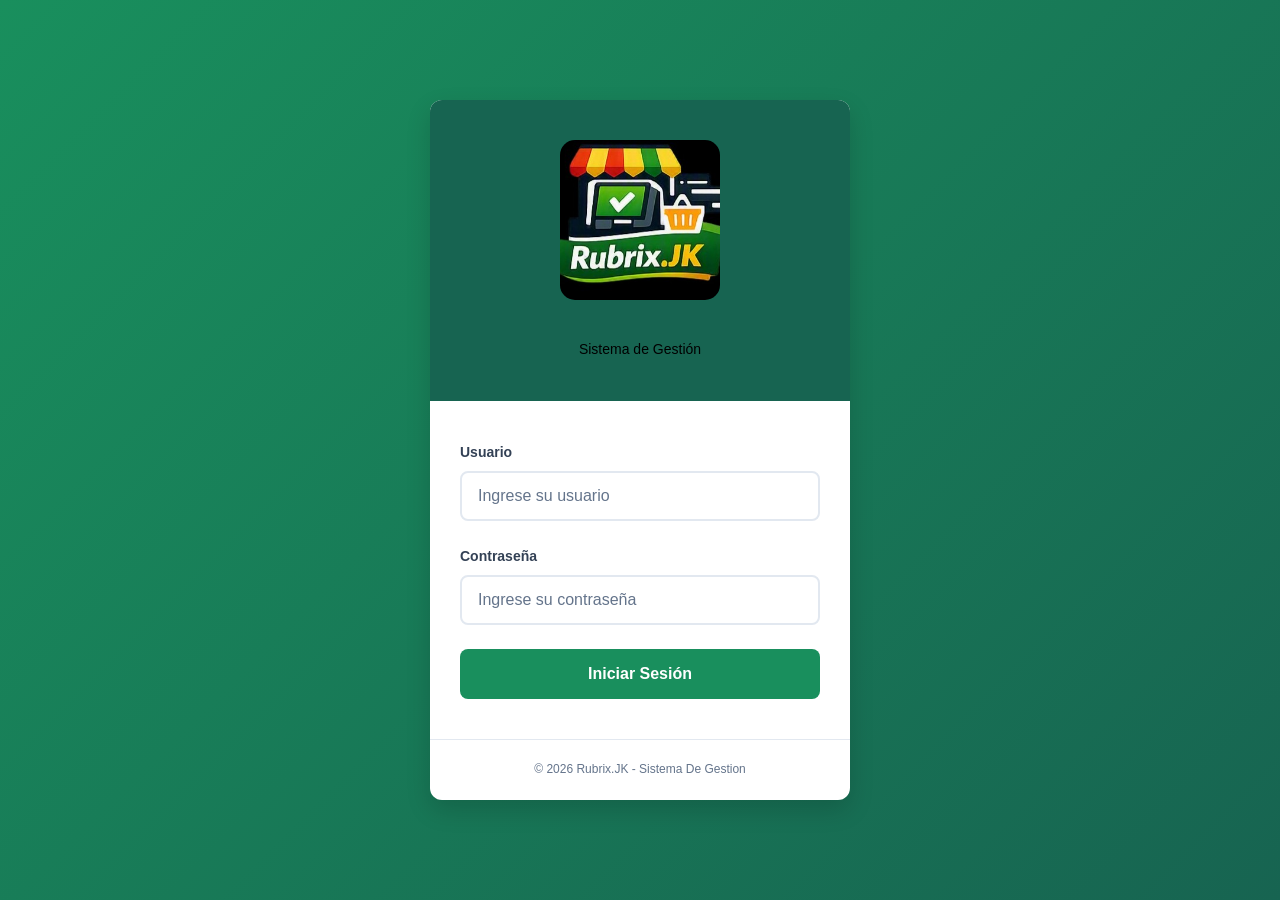
==== commit 6aed252d: "RUBRIX" ====
--- a/admin.html
+++ b/admin.html
@@ -3,7 +3,7 @@
 <head>
     <meta charset="UTF-8">
     <meta name="viewport" content="width=device-width, initial-scale=1.0">
-    <title>MI KIOKO - Administrador</title>
+    <title>RUBRIX.JK - Administrador</title>
     <link rel="stylesheet" href="css/styles.css">
     <link rel="stylesheet" href="css/productos.css">
     <link rel="stylesheet" href="css/addStock.css">
@@ -17,8 +17,9 @@
         <!-- Sidebar -->
         <aside class="sidebar sidebar-admin">
             <div class="login-header">
-    <div class="logo-icon">🏪</div>
-    <h1>MI KIOSCO</h1>
+    <div class="logo-icon">
+                <img src="fotos/logo2.jpg" alt="Logo Rubrix.JK" class="logo-img">
+            </div>
     <span class="admin-badge">ADMIN</span>
 </div>
             <nav class="sidebar-nav">
--- a/css/styles.css
+++ b/css/styles.css
@@ -4,11 +4,25 @@
    ======================================== */
 
 /* Variables CSS */
+
+/*LOGO*/
+.logo-img {
+    width: 160px;  /* Cambia este valor para hacerlo más chico (ej. 45px o 50px) */
+    height: 160px; /* Mantén este valor igual al width para que sea cuadrado */
+    border-radius: 15px; /* Hace los bordes redondeados. Si quieres un círculo perfecto, usa 50% */
+    object-fit: cover; /* Evita que la imagen se estire o se deforme */
+    margin: 0 auto; /* Asegura que la imagen esté centrada */
+}
+
+
+
+
+
 :root {
-    --color-primary: #0d9488;
+    --color-primary: #198F5D;
     --color-primary-dark: #0f766e;
     --color-primary-light: #14b8a6;
-    --color-secondary: #1e293b;
+    --color-secondary: #176451;
     --color-accent: #f59e0b;
     --color-success: #22c55e;
     --color-error: #ef4444;
@@ -81,7 +95,7 @@
 }
 
 .login-header p {
-    color: var(--color-text-light);
+    color: #000000;
     font-size: 14px;
 }
 
@@ -276,302 +290,7 @@
  * Modulo de Administrador
  */
 
-// Productos cargados en esta sesion
-var productosCargadosSesion = [];
-
-// Subcategorias por categoria
-var SUBCATEGORIAS = {
-    'Regaleria': ['Perfumes', 'Maquillaje'],
-    'Bazares': ['Tupper', 'Vasos', 'Otros'],
-    'Indumentaria': ['Nino', 'Adulto'],
-    'Bebidas': ['Con Alcohol', 'Sin Alcohol'],
-    'Embutidos': ['Hamburguesa', 'Salchicha']
-};
-
-
-document.addEventListener('DOMContentLoaded', function() {
-    verificarSesion();
-    mostrarFecha();
-    cargarNombreUsuario();
-    actualizarEstadisticas();
-});
-
-function verificarSesion() {
-    var usuarioLogueado = sessionStorage.getItem('usuarioLogueado');
-    if (!usuarioLogueado) {
-        window.location.href = 'index.html';
-        return;
-    }
-    if (usuarioLogueado === 'empleado') {
-        window.location.href = 'empleado.html';
-        return;
-    }
-}
-
-function mostrarFecha() {
-    var fechaElement = document.getElementById('fechaActual');
-    var opciones = { 
-        weekday: 'long', 
-        year: 'numeric', 
-        month: 'long', 
-        day: 'numeric',
-        hour: '2-digit',
-        minute: '2-digit'
-    };
-    var fecha = new Date().toLocaleDateString('es-ES', opciones);
-    fechaElement.textContent = fecha.charAt(0).toUpperCase() + fecha.slice(1);
-}
-
-function cargarNombreUsuario() {
-    var nombreUsuario = sessionStorage.getItem('nombreUsuario');
-    var nombreElement = document.getElementById('nombreUsuario');
-    if (nombreUsuario) {
-        nombreElement.textContent = nombreUsuario.charAt(0).toUpperCase() + nombreUsuario.slice(1);
-    }
-}
-
-function actualizarEstadisticas() {
-    if (typeof PRODUCTOS !== 'undefined') {
-        document.getElementById('statProductos').textContent = PRODUCTOS.length;
-        var stockBajo = 0;
-        for (var j = 0; j < PRODUCTOS.length; j++) {
-            if (PRODUCTOS[j].stock !== undefined && PRODUCTOS[j].stock < 10) {
-                stockBajo++;
-            }
-        }
-        document.getElementById('statStockBajo').textContent = stockBajo;
-    }
-}
-
-function cerrarSesionAdmin() {
-    sessionStorage.clear();
-    window.location.href = 'index.html';
-}
-
-// ========================================
-// NAVEGACION ENTRE SECCIONES ADMIN
-// ========================================
-
-var titulosSecciones = {
-    'inicio': 'Panel de Administracion',
-    'cargar-producto': 'Cargar Producto',
-    'reportes': 'Reportes',
-    'inventario': 'Inventario',
-    'empleados': 'Empleados',
-    'configuracion': 'Configuracion'
-};
-
-var idsSecciones = {
-    'inicio': 'seccionAdminInicio',
-    'cargar-producto': 'seccionCargarProducto',
-    'reportes': 'seccionReportes',
-    'inventario': 'seccionInventario',
-    'empleados': 'seccionEmpleados',
-    'configuracion': 'seccionConfiguracion'
-};
-
-function mostrarSeccionAdmin(seccion) {
-    // Ocultar todas las secciones
-    var secciones = document.querySelectorAll('.seccion-admin-content');
-    for (var j = 0; j < secciones.length; j++) {
-        secciones[j].style.display = 'none';
-    }
-
-    // Quitar active de todos los items del menu
-    var menuItems = document.querySelectorAll('.sidebar-nav li');
-    for (var k = 0; k < menuItems.length; k++) {
-        menuItems[k].classList.remove('active');
-    }
-
-    // Mostrar la seccion correspondiente
-    var idSeccion = idsSecciones[seccion];
-    if (idSeccion) {
-        document.getElementById(idSeccion).style.display = 'block';
-    }
-
-    // Activar el item del menu
-    var menuItem = document.querySelector('.sidebar-nav li[data-section="' + seccion + '"]');
-    if (menuItem) {
-        menuItem.classList.add('active');
-    }
-
-    // Actualizar titulo
-    document.getElementById('tituloSeccion').textContent = titulosSecciones[seccion] || '';
-}
-
-// ========================================
-// CARGAR PRODUCTO
-// ========================================
-
-function verificarSubcategoria() {
-    var categoriaSelect = document.getElementById('cpCategoria');
-    var contenedorSub = document.getElementById('contenedorSubcategoria');
-    var subSelect = document.getElementById('cpSubcategoria');
-    var categoriaSeleccionada = categoriaSelect.value;
-
-    // Limpiar subcategoria
-    subSelect.innerHTML = '<option value="">-- Seleccionar --</option>';
-
-    // Verificar si la categoria tiene subcategorias
-    if (SUBCATEGORIAS[categoriaSeleccionada]) {
-        var subs = SUBCATEGORIAS[categoriaSeleccionada];
-        for (var l = 0; l < subs.length; l++) {
-            var option = document.createElement('option');
-            option.value = subs[l];
-            option.textContent = subs[l];
-            subSelect.appendChild(option);
-        }
-        contenedorSub.style.display = 'block';
-        subSelect.required = true;
-    } else {
-        contenedorSub.style.display = 'none';
-        subSelect.required = false;
-    }
-}
-
-function toggleStockFields() {
-    var checkbox = document.getElementById('cpHabilitarStock');
-    var camposStock = document.getElementById('camposStock');
-
-    if (checkbox.checked) {
-        camposStock.style.display = 'grid';
-    } else {
-        camposStock.style.display = 'none';
-        document.getElementById('cpStockLocal').value = '';
-        document.getElementById('cpStockBajo').value = '';
-        document.getElementById('cpStockMuyBajo').value = '';
-    }
-}
-
-function guardarProducto(event) {
-    event.preventDefault();
-
-    var codigo = document.getElementById('cpCodigo').value.trim().toUpperCase();
-    var producto = document.getElementById('cpProducto').value.trim();
-    var marca = document.getElementById('cpMarca').value.trim();
-    var precio = parseFloat(document.getElementById('cpPrecio').value);
-    var descripcion = document.getElementById('cpDescripcion').value.trim();
-    var categoria = document.getElementById('cpCategoria').value;
-    var subcategoria = document.getElementById('cpSubcategoria').value;
-    var habilitarStock = document.getElementById('cpHabilitarStock').checked;
-
-    // Validar subcategoria si aplica
-    if (SUBCATEGORIAS[categoria] && !subcategoria) {
-        alert('Debe seleccionar una subcategoria para ' + categoria);
-        return;
-    }
-
-    // Verificar codigo duplicado
-    if (typeof PRODUCTOS !== 'undefined') {
-        for (var m = 0; m < PRODUCTOS.length; m++) {
-            if (PRODUCTOS[m].codigo === codigo) {
-                alert('Ya existe un producto con el codigo ' + codigo);
-                return;
-            }
-        }
-    }
-
-    // Construir nombre completo
-    var nombreCompleto = producto + ' - ' + marca;
-
-    // Crear objeto producto
-    var nuevoProducto = {
-        codigo: codigo,
-        nombre: nombreCompleto,
-        marca: marca,
-        categoria: subcategoria ? categoria + ' > ' + subcategoria : categoria,
-        precio: precio,
-        descripcion: descripcion || '',
-        stock: habilitarStock ? (parseInt(document.getElementById('cpStockLocal').value) || 0) : undefined,
-        stockBajo: habilitarStock ? (parseInt(document.getElementById('cpStockBajo').value) || 0) : undefined,
-        stockMuyBajo: habilitarStock ? (parseInt(document.getElementById('cpStockMuyBajo').value) || 0) : undefined,
-        habilitarStock: habilitarStock,
-        fechaCarga: new Date().toLocaleDateString('es-AR'),
-        horaCarga: new Date().toLocaleTimeString('es-AR', { hour: '2-digit', minute: '2-digit' })
-    };
-
-    // Agregar al array global
-    if (typeof PRODUCTOS !== 'undefined') {
-        PRODUCTOS.push(nuevoProducto);
-    }
-
-    // Agregar a la lista de esta sesion
-    productosCargadosSesion.unshift(nuevoProducto);
-
-    // Renderizar lista de recientes
-    renderizarProductosCargados();
-
-    // Actualizar estadisticas
-    actualizarEstadisticas();
-
-    // Limpiar formulario
-    limpiarFormularioProducto();
-
-    // Confirmacion
-    mostrarNotificacion('Producto "' + nombreCompleto + '" cargado exitosamente');
-}
-
-function limpiarFormularioProducto() {
-    document.getElementById('formCargarProducto').reset();
-    document.getElementById('contenedorSubcategoria').style.display = 'none';
-    document.getElementById('camposStock').style.display = 'none';
-}
-
-function renderizarProductosCargados() {
-    var container = document.getElementById('listaProductosCargados');
-
-    if (productosCargadosSesion.length === 0) {
-        container.innerHTML = '<div class="sin-productos-cargados"><p>No se han cargado productos en esta sesion</p></div>';
-        return;
-    }
-
-    var html = '';
-    html += '<table class="tabla-productos-cargados">';
-    html += '<thead><tr>';
-    html += '<th>Codigo</th><th>Producto</th><th>Categoria</th><th>Precio</th><th>Stock</th><th>Hora</th>';
-    html += '</tr></thead><tbody>';
-
-    for (var n = 0; n < productosCargadosSesion.length; n++) {
-        var p = productosCargadosSesion[n];
-        html += '<tr>';
-        html += '<td><span class="codigo-tag">' + p.codigo + '</span></td>';
-        html += '<td>' + p.nombre + '</td>';
-        html += '<td><span class="cat-tag">' + p.categoria + '</span></td>';
-        html += '<td class="precio-col">$' + p.precio.toFixed(2) + '</td>';
-        html += '<td>' + (p.habilitarStock ? p.stock : '<span class="sin-stock-tag">N/A</span>') + '</td>';
-        html += '<td>' + p.horaCarga + '</td>';
-        html += '</tr>';
-    }
-
-    html += '</tbody></table>';
-    container.innerHTML = html;
-}
-
-function mostrarNotificacion(mensaje) {
-    // Crear notificacion
-    var notif = document.createElement('div');
-    notif.className = 'notificacion-exito';
-    notif.innerHTML = '<span>&#10003;</span> ' + mensaje;
-    document.body.appendChild(notif);
-
-    // Mostrar con animacion
-    setTimeout(function() {
-        notif.classList.add('visible');
-    }, 100);
-
-    // Ocultar y eliminar
-    setTimeout(function() {
-        notif.classList.remove('visible');
-        setTimeout(function() {
-            document.body.removeChild(notif);
-        }, 400);
-    }, 3000);
-}
-
-    font-weight: 600;
-    color: var(--color-secondary);
-}
-
+}
 .turno-horario {
     font-size: 12px;
     color: var(--color-text-light);
